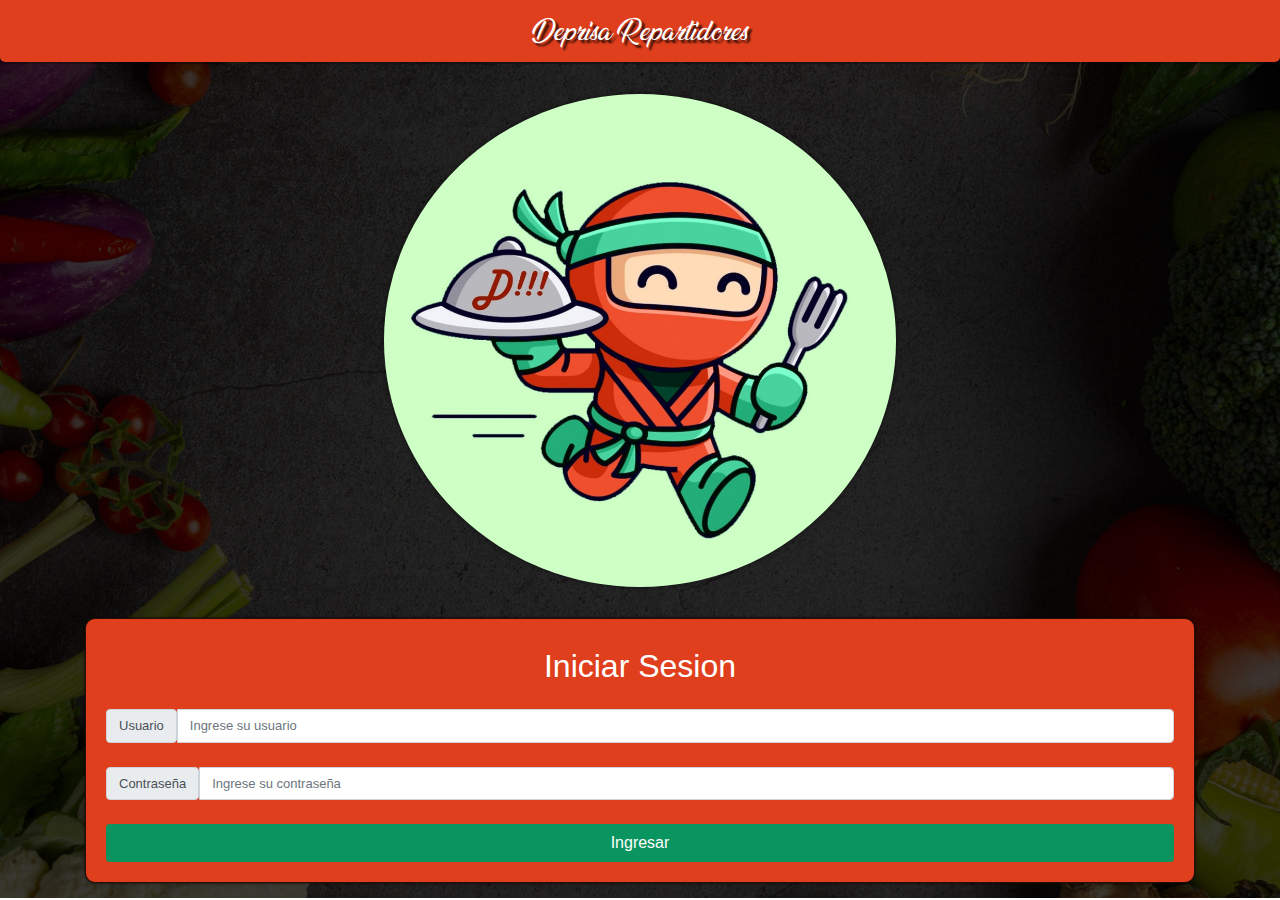
==== index.html @ 4d2418d2 "Se creo el diseño del formulario para que los repartidores inicien sesion, se agregaron las fuentes " ====
<!DOCTYPE html>
<html lang="en">
<head>
    <meta charset="UTF-8">
    <meta http-equiv="X-UA-Compatible" content="IE=edge">
    <meta name="viewport" content="width=device-width, initial-scale=1.0">
    <title>Repartidores</title>
    <link rel="stylesheet" href="https://cdn.jsdelivr.net/npm/bootstrap@4.0.0/dist/css/bootstrap.min.css" integrity="sha384-Gn5384xqQ1aoWXA+058RXPxPg6fy4IWvTNh0E263XmFcJlSAwiGgFAW/dAiS6JXm" crossorigin="anonymous">
    <link rel="stylesheet" href="css/estilos.css">
</head>
<body>
    <main id="principal">
        <nav class="navbar nav-estilos">
            <div class="container-fluid justify-content-center">
                <a class="navbar-brand mr-0 name-app" href="#">Deprisa Repartidores</a>
            </div>
        </nav>
    
        <div class="container mt-4">
            <div class="row">
                <div class="col d-flex p-2 justify-content-center">
                    <img class="logo-estilos" src="img/Logo.jpeg" alt="Logo-App">
                </div>
            </div>
        </div>
    
        <div class="container contenedor-estilos mt-2">
            <div class="form-estilos">
                <div class="col-12 justify-content-center mt-2">
                    <h2 class="text-center">Iniciar Sesion</h2>
                </div>
                <div class="col-12 justify-content-center mt-4">
                    <div class="input-group">
                        <span class="input-group-text text-estilos">Usuario</span>
                        <input type="text" class="form-control text-estilos" placeholder="Ingrese su usuario">
                    </div>
                </div>
                <div class="col-12 justify-content-center mt-4">
                    <div class="input-group">
                        <span class="input-group-text text-estilos">Contraseña</span>
                        <input type="password" class="form-control text-estilos" placeholder="Ingrese su contraseña">
                    </div>
                </div>
                <div class="col-12 justify-content-center mt-4 d-grid gap-2">
                    <button style="background-color: rgb(10, 148, 95); color: rgb(255, 255, 255);" class="btn btn-block" type="button">Ingresar</button>
                </div>
            </div> 
        </div>

    </main>
      

    <script src="js/controlador.js"></script>

    <script src="https://code.jquery.com/jquery-3.2.1.slim.min.js" integrity="sha384-KJ3o2DKtIkvYIK3UENzmM7KCkRr/rE9/Qpg6aAZGJwFDMVNA/GpGFF93hXpG5KkN" crossorigin="anonymous"></script>
    <script src="https://cdn.jsdelivr.net/npm/popper.js@1.12.9/dist/umd/popper.min.js" integrity="sha384-ApNbgh9B+Y1QKtv3Rn7W3mgPxhU9K/ScQsAP7hUibX39j7fakFPskvXusvfa0b4Q" crossorigin="anonymous"></script>
    <script src="https://cdn.jsdelivr.net/npm/bootstrap@4.0.0/dist/js/bootstrap.min.js" integrity="sha384-JZR6Spejh4U02d8jOt6vLEHfe/JQGiRRSQQxSfFWpi1MquVdAyjUar5+76PVCmYl" crossorigin="anonymous"></script>
</body>
</html>
---- css/estilos.css ----
@font-face {
    font-family: 'Ananda Personal Use';
    src: url('../fonts/Ananda\ Personal\ Use.ttf');
}

#principal{
    background-image: url(../img/fondo.jpg);
    background-repeat: no-repeat;
    background-position: center center;
    background-attachment: fixed;
    background-size: cover;
}

.nav-estilos{
    background-color: rgb(224, 63, 29);
    box-shadow: 0 2px 1px rgba(0, 0, 0, 0.3);
    border-radius: 0 0 5px 5px;
}

.name-app{
    font-family: 'Ananda Personal Use';
    font-size: x-large;
    color: rgb(255, 255, 255);
    text-decoration: none;
    text-shadow: 3px 3px 2px rgba(0, 0, 0, 0.8);
}

.name-app:hover{
    color: rgb(10, 148, 95);
}

.logo-estilos{
    box-shadow: 0 0 5px rgba(0, 0, 0, 0.5);
    border-radius: 100%;
    width: 40vw;
}

.contenedor-estilos{
    padding: 15px;
    color: rgb(255, 255, 255);
    box-sizing: border-box;
}

.form-estilos{
    border-radius: 10px;
    padding: 20px 5px 20px 5px;
    background-color: rgb(224, 63, 29);
    border: 1px solid rgba(0, 0, 0, 0.8);
    box-shadow: 0 0 3px rgba(0, 0, 0, 0.8);
}

.text-estilos{
    font-size: small;
}
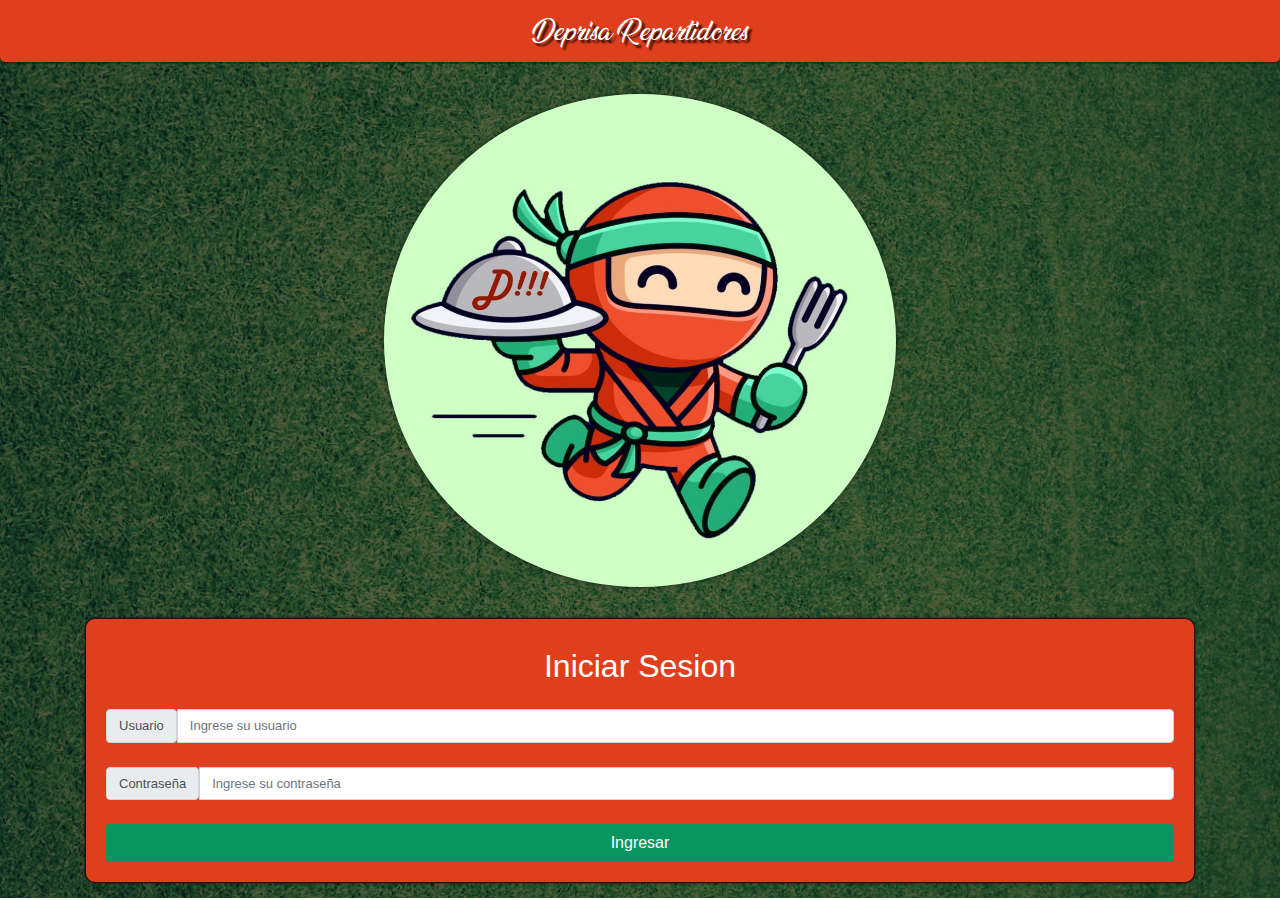
==== commit a2e4ac98: "Se creo la logica para almacenar usuarios predefinidos y validar que los datos proporcionados por el" ====
--- a/index.html
+++ b/index.html
@@ -32,28 +32,49 @@
                 <div class="col-12 justify-content-center mt-4">
                     <div class="input-group">
                         <span class="input-group-text text-estilos">Usuario</span>
-                        <input type="text" class="form-control text-estilos" placeholder="Ingrese su usuario">
+                        <input id="rUsuario" type="text" class="form-control text-estilos" placeholder="Ingrese su usuario">
                     </div>
                 </div>
                 <div class="col-12 justify-content-center mt-4">
                     <div class="input-group">
                         <span class="input-group-text text-estilos">Contraseña</span>
-                        <input type="password" class="form-control text-estilos" placeholder="Ingrese su contraseña">
+                        <input id="rClave" type="password" class="form-control text-estilos" placeholder="Ingrese su contraseña">
                     </div>
                 </div>
                 <div class="col-12 justify-content-center mt-4 d-grid gap-2">
-                    <button style="background-color: rgb(10, 148, 95); color: rgb(255, 255, 255);" class="btn btn-block" type="button">Ingresar</button>
+                    <button id="rEnviar" style="background-color: rgb(10, 148, 95); color: rgb(255, 255, 255);" class="btn btn-block" type="button">Ingresar</button>
                 </div>
             </div> 
         </div>
+    </main>
 
-    </main>
+    <div class="modal" id="ejemplo" tabindex="-1" role="dialog">
+        <div class="modal-dialog" role="document">
+          <div class="modal-content">
+            <div class="modal-header">
+              <h1 class="modal-title fs-5">Modal title</h1>
+              <button type="button" class="btn-close" data-bs-dismiss="modal" aria-label="Close"></button>
+            </div>
+            <div class="modal-body">
+              ...
+            </div>
+            <div class="modal-footer">
+              <button type="button" class="btn btn-secondary" data-bs-dismiss="modal">Close</button>
+              <button type="button" class="btn btn-primary">Save changes</button>
+            </div>
+          </div>
+        </div>
+    </div>
+      
+      
+     
       
 
     <script src="js/controlador.js"></script>
+    <script src="js/validator.js"></script>
 
-    <script src="https://code.jquery.com/jquery-3.2.1.slim.min.js" integrity="sha384-KJ3o2DKtIkvYIK3UENzmM7KCkRr/rE9/Qpg6aAZGJwFDMVNA/GpGFF93hXpG5KkN" crossorigin="anonymous"></script>
-    <script src="https://cdn.jsdelivr.net/npm/popper.js@1.12.9/dist/umd/popper.min.js" integrity="sha384-ApNbgh9B+Y1QKtv3Rn7W3mgPxhU9K/ScQsAP7hUibX39j7fakFPskvXusvfa0b4Q" crossorigin="anonymous"></script>
-    <script src="https://cdn.jsdelivr.net/npm/bootstrap@4.0.0/dist/js/bootstrap.min.js" integrity="sha384-JZR6Spejh4U02d8jOt6vLEHfe/JQGiRRSQQxSfFWpi1MquVdAyjUar5+76PVCmYl" crossorigin="anonymous"></script>
+    <script src="https://cdn.jsdelivr.net/npm/@popperjs/core@2.11.6/dist/umd/popper.min.js" integrity="sha384-oBqDVmMz9ATKxIep9tiCxS/Z9fNfEXiDAYTujMAeBAsjFuCZSmKbSSUnQlmh/jp3" crossorigin="anonymous"></script>
+    <script src="https://cdn.jsdelivr.net/npm/bootstrap@5.2.2/dist/js/bootstrap.min.js" integrity="sha384-IDwe1+LCz02ROU9k972gdyvl+AESN10+x7tBKgc9I5HFtuNz0wWnPclzo6p9vxnk" crossorigin="anonymous"></script>
+
 </body>
 </html>--- a/css/estilos.css
+++ b/css/estilos.css
@@ -4,7 +4,7 @@
 }
 
 #principal{
-    background-image: url(../img/fondo.jpg);
+    background-image: url(../img/fondoNuevo.jpg);
     background-repeat: no-repeat;
     background-position: center center;
     background-attachment: fixed;
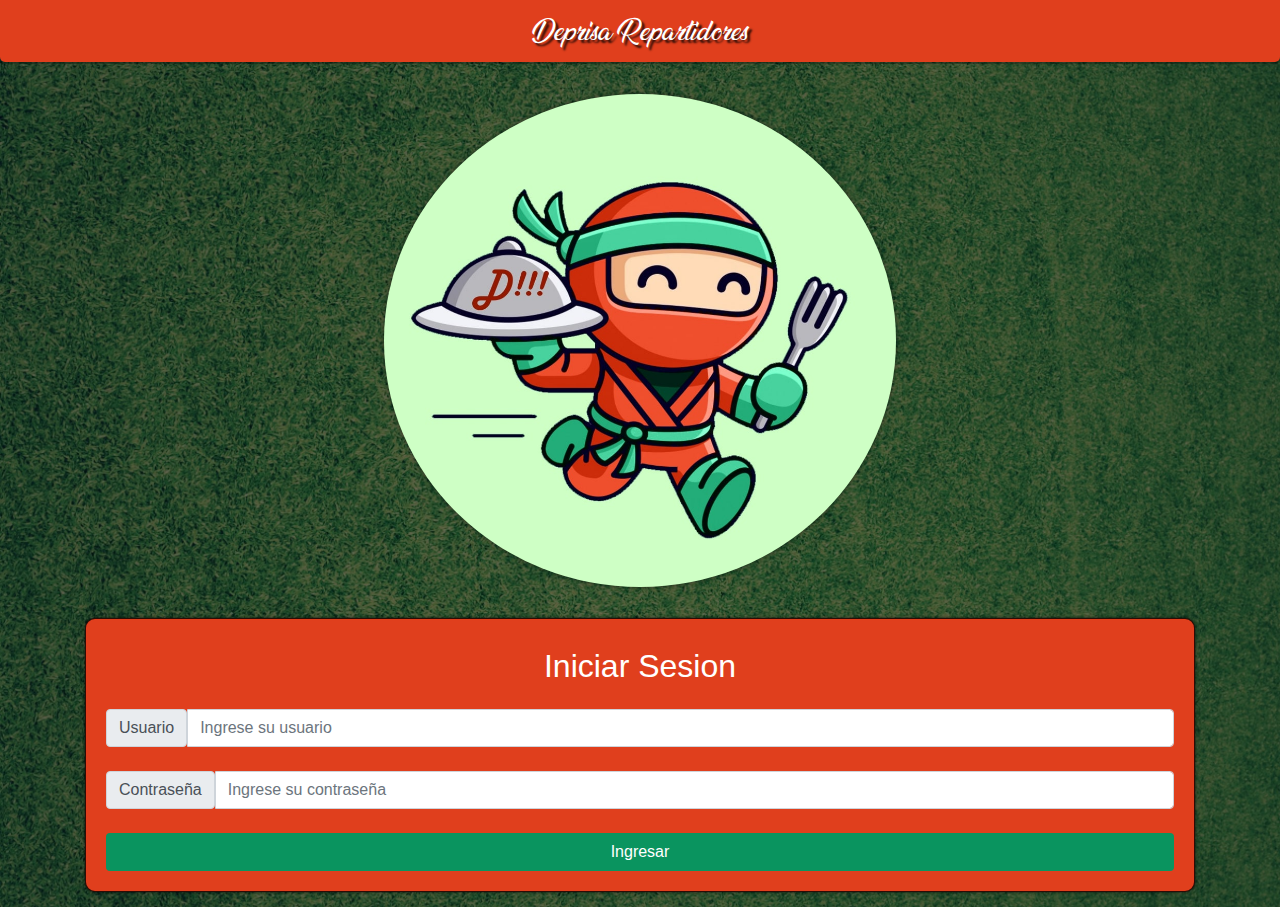
==== commit 636c7d8e: "Se creó el validador para iniciar sesión" ====
--- a/index.html
+++ b/index.html
@@ -7,6 +7,7 @@
     <title>Repartidores</title>
     <link rel="stylesheet" href="https://cdn.jsdelivr.net/npm/bootstrap@4.0.0/dist/css/bootstrap.min.css" integrity="sha384-Gn5384xqQ1aoWXA+058RXPxPg6fy4IWvTNh0E263XmFcJlSAwiGgFAW/dAiS6JXm" crossorigin="anonymous">
     <link rel="stylesheet" href="css/estilos.css">
+    <link rel="shortcut icon" href="img/faviconLogo.ico" type="image/x-icon">
 </head>
 <body>
     <main id="principal">
@@ -27,51 +28,32 @@
         <div class="container contenedor-estilos mt-2">
             <div class="form-estilos">
                 <div class="col-12 justify-content-center mt-2">
-                    <h2 class="text-center">Iniciar Sesion</h2>
+                    <h2 class="text-center text-estilos">Iniciar Sesion</h2>
                 </div>
                 <div class="col-12 justify-content-center mt-4">
                     <div class="input-group">
-                        <span class="input-group-text text-estilos">Usuario</span>
+                        <span class="input-group-text text-estilos span-hide">Usuario</span>
                         <input id="rUsuario" type="text" class="form-control text-estilos" placeholder="Ingrese su usuario">
                     </div>
                 </div>
                 <div class="col-12 justify-content-center mt-4">
                     <div class="input-group">
-                        <span class="input-group-text text-estilos">Contraseña</span>
+                        <span class="input-group-text text-estilos span-hide">Contraseña</span>
                         <input id="rClave" type="password" class="form-control text-estilos" placeholder="Ingrese su contraseña">
                     </div>
                 </div>
                 <div class="col-12 justify-content-center mt-4 d-grid gap-2">
-                    <button id="rEnviar" style="background-color: rgb(10, 148, 95); color: rgb(255, 255, 255);" class="btn btn-block" type="button">Ingresar</button>
+                    <button id="rEnviar" style="background-color: rgb(10, 148, 95); color: rgb(255, 255, 255);" class="btn btn-block text-estilos" type="button">Ingresar</button>
                 </div>
             </div> 
         </div>
     </main>
-
-    <div class="modal" id="ejemplo" tabindex="-1" role="dialog">
-        <div class="modal-dialog" role="document">
-          <div class="modal-content">
-            <div class="modal-header">
-              <h1 class="modal-title fs-5">Modal title</h1>
-              <button type="button" class="btn-close" data-bs-dismiss="modal" aria-label="Close"></button>
-            </div>
-            <div class="modal-body">
-              ...
-            </div>
-            <div class="modal-footer">
-              <button type="button" class="btn btn-secondary" data-bs-dismiss="modal">Close</button>
-              <button type="button" class="btn btn-primary">Save changes</button>
-            </div>
-          </div>
-        </div>
-    </div>
       
       
      
       
 
     <script src="js/controlador.js"></script>
-    <script src="js/validator.js"></script>
 
     <script src="https://cdn.jsdelivr.net/npm/@popperjs/core@2.11.6/dist/umd/popper.min.js" integrity="sha384-oBqDVmMz9ATKxIep9tiCxS/Z9fNfEXiDAYTujMAeBAsjFuCZSmKbSSUnQlmh/jp3" crossorigin="anonymous"></script>
     <script src="https://cdn.jsdelivr.net/npm/bootstrap@5.2.2/dist/js/bootstrap.min.js" integrity="sha384-IDwe1+LCz02ROU9k972gdyvl+AESN10+x7tBKgc9I5HFtuNz0wWnPclzo6p9vxnk" crossorigin="anonymous"></script>
--- a/css/estilos.css
+++ b/css/estilos.css
@@ -5,9 +5,9 @@
 
 #principal{
     background-image: url(../img/fondoNuevo.jpg);
-    background-repeat: no-repeat;
+    /* background-repeat: no-repeat; */
     background-position: center center;
-    background-attachment: fixed;
+    /* background-attachment: fixed; */
     background-size: cover;
 }
 
@@ -49,6 +49,13 @@
     box-shadow: 0 0 3px rgba(0, 0, 0, 0.8);
 }
 
-.text-estilos{
-    font-size: small;
+
+@media (max-width: 425px) { 
+    .text-estilos{
+        font-size: small;
+    }
+    
+    .span-hide{
+        display: none;
+    }
 }